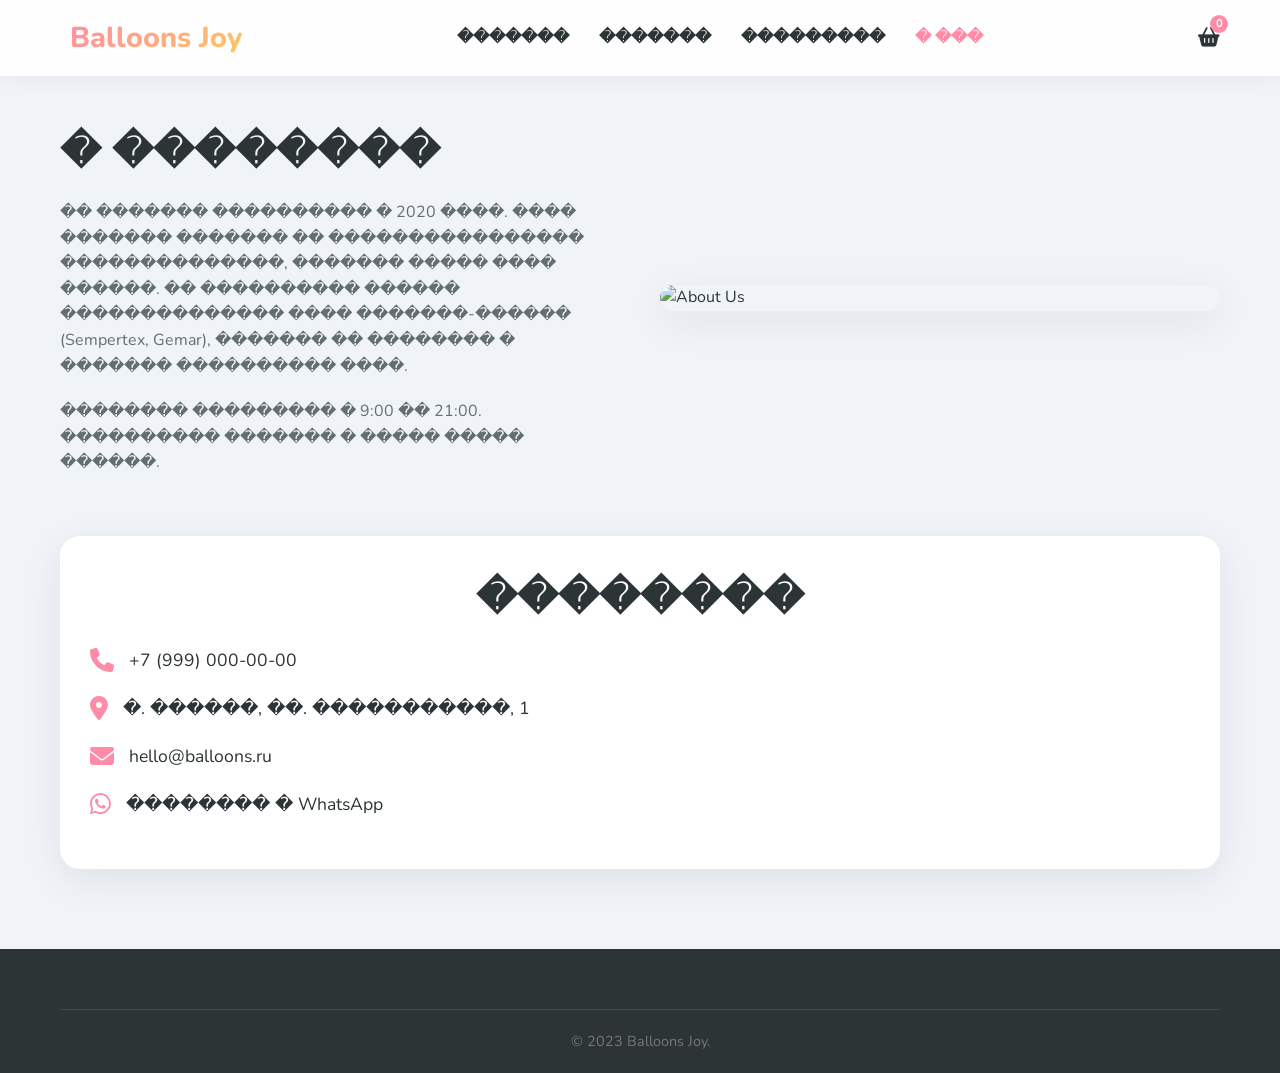
==== about.html @ 8e3c13cb "initial commit Первая загрузка файлов" ====
<!DOCTYPE html>
<html lang="ru">
<head>
    <meta charset="UTF-8">
    <meta name="viewport" content="width=device-width, initial-scale=1.0">
    <title>� ��� | Balloons Joy</title>
    <link href="https://fonts.googleapis.com/css2?family=Nunito:wght@400;600;700;800&display=swap" rel="stylesheet">
    <link rel="stylesheet" href="https://cdnjs.cloudflare.com/ajax/libs/font-awesome/6.4.0/css/all.min.css">
    <link rel="stylesheet" href="style.css">
</head>
<body>

    <header>
        <div class="container nav-wrapper">
            <a href="index.html" class="logo"><i class="fas fa-balloon"></i> Balloons Joy</a>
            <nav>
                <ul class="nav-links" id="navLinks">
                    <li><a href="index.html">�������</a></li>
                    <li><a href="catalog.html">�������</a></li>
                    <li><a href="gallery.html">���������</a></li>
                    <li><a href="about.html" class="active">� ���</a></li>
                </ul>
            </nav>
            <div class="header-actions">
                <div class="icon-btn" onclick="openCart()">
                    <i class="fas fa-shopping-basket"></i>
                    <span class="badge" id="cartCount">0</span>
                </div>
                <div class="mobile-toggle" onclick="toggleMenu()"><i class="fas fa-bars"></i></div>
            </div>
        </div>
    </header>

    <section class="section" style="padding-top: 120px;">
        <div class="container">
            <div class="about-grid">
                <div>
                    <h2 class="section-title" style="text-align: left;">� ��������</h2>
                    <p style="margin-bottom: 20px; color: var(--gray);">
                        �� ������� ���������� � 2020 ����. ���� ������� ������� �� ���������������� ��������������, ������� ����� ���� ������. �� ���������� ������ �������������� ���� �������-������ (Sempertex, Gemar), ������� �� �������� � ������� ���������� ����.
                    </p>
                    <p style="color: var(--gray);">
                        �������� ��������� � 9:00 �� 21:00. ���������� ������� � ����� ����� ������.
                    </p>
                </div>
                <img src="https://images.unsplash.com/photo-1533294160622-c5c720a61364?auto=format&fit=crop&w=600&q=80" alt="About Us" class="about-img">
            </div>

            <div class="contact-info" style="margin-top: 60px;">
                <h2 class="section-title">��������</h2>
                <div class="contact-item"><i class="fas fa-phone"></i> +7 (999) 000-00-00</div>
                <div class="contact-item"><i class="fas fa-map-marker-alt"></i> �. ������, ��. �����������, 1</div>
                <div class="contact-item"><i class="fas fa-envelope"></i> hello@balloons.ru</div>
                <div class="contact-item"><i class="fab fa-whatsapp"></i> �������� � WhatsApp</div>
            </div>
        </div>
    </section>

    <footer>
        <div class="container"><div class="copyright">&copy; 2023 Balloons Joy.</div></div>
    </footer>

    <div class="modal" id="cartModal">
        <div class="modal-content">
            <span class="close-modal" onclick="closeCart()">&times;</span>
            <h2>���� �������</h2>
            <div class="cart-items" id="cartItemsContainer"></div>
            <div style="display: flex; justify-content: space-between; font-weight: 700; margin-bottom: 20px;">
                <span>�����:</span><span id="cartTotal">0 ?</span>
            </div>
            <form onsubmit="submitOrder(event)">
                <div class="form-group"><input type="text" placeholder="���� ���" required></div>
                <div class="form-group"><input type="tel" placeholder="�������" required></div>
                <button type="submit" class="btn" style="width: 100%;">�������� �����</button>
            </form>
        </div>
    </div>

    <script src="script.js"></script>
</body>
</html>
---- style.css ----
/* style.css */
:root {
    --primary: #FF8BA7;
    --secondary: #59C3C3;
    --accent: #FFC75F;
    --dark: #2D3436;
    --gray: #636E72;
    --light: #FAFAFA;
    --white: #FFFFFF;
    --gradient: linear-gradient(135deg, #FF8BA7 0%, #FFC75F 100%);
    --shadow: 0 10px 40px rgba(0,0,0,0.08);
    --radius: 20px;
}

* { margin: 0; padding: 0; box-sizing: border-box; }

body {
    font-family: 'Nunito', sans-serif;
    background-color: #F0F4F8;
    color: var(--dark);
    line-height: 1.6;
    overflow-x: hidden;
    display: flex;
    flex-direction: column;
    min-height: 100vh;
}

a { text-decoration: none; color: inherit; transition: 0.3s; }
ul { list-style: none; }
img { max-width: 100%; display: block; }
button { font-family: inherit; }

.container { max-width: 1200px; margin: 0 auto; padding: 0 20px; }

/* HEADER */
header {
    position: fixed;
    top: 0; left: 0; width: 100%;
    background: rgba(255, 255, 255, 0.9);
    backdrop-filter: blur(10px);
    z-index: 1000;
    box-shadow: 0 2px 20px rgba(0,0,0,0.05);
    padding: 15px 0;
}

.nav-wrapper { display: flex; justify-content: space-between; align-items: center; }

.logo {
    font-size: 1.8rem; font-weight: 800;
    background: var(--gradient);
    -webkit-background-clip: text;
    -webkit-text-fill-color: transparent;
    display: flex; align-items: center; gap: 10px;
}

.nav-links { display: flex; gap: 30px; }
.nav-links a { font-weight: 600; font-size: 1rem; }
.nav-links a:hover, .nav-links a.active { color: var(--primary); }

.header-actions { display: flex; gap: 20px; align-items: center; }
.icon-btn { position: relative; font-size: 1.2rem; cursor: pointer; color: var(--dark); }
.badge {
    position: absolute; top: -8px; right: -8px;
    background: var(--primary); color: white;
    font-size: 0.7rem; width: 18px; height: 18px;
    border-radius: 50%; display: flex;
    align-items: center; justify-content: center; font-weight: 700;
}
.mobile-toggle { display: none; font-size: 1.5rem; cursor: pointer; }

/* HERO */
.hero {
    padding: 160px 0 100px;
    text-align: center;
    position: relative;
    overflow: hidden;
    min-height: 80vh;
    display: flex;
    align-items: center;
}
.hero-content { width: 100%; z-index: 2; }
.hero h1 { font-size: 3.5rem; line-height: 1.2; margin-bottom: 20px; }
.hero h1 span { color: var(--primary); }
.hero p { font-size: 1.2rem; color: var(--gray); margin-bottom: 40px; max-width: 600px; margin: 0 auto 40px; }

.btn {
    display: inline-block; padding: 15px 40px;
    background: var(--gradient); color: white;
    border-radius: 50px; font-weight: 700; font-size: 1.1rem;
    box-shadow: 0 10px 20px rgba(255, 139, 167, 0.4);
    border: none; cursor: pointer;
}
.btn:hover { transform: translateY(-3px); box-shadow: 0 15px 30px rgba(255, 139, 167, 0.6); }

/* CATALOG & GRID */
.section { padding: 80px 0; }
.section-title { text-align: center; font-size: 2.5rem; margin-bottom: 1rem; }
.section-subtitle { text-align: center; color: var(--gray); margin-bottom: 3rem; }

.filters { display: flex; justify-content: center; gap: 15px; margin-bottom: 40px; flex-wrap: wrap; }
.filter-btn {
    padding: 10px 25px; border: 2px solid #EEE;
    background: transparent; border-radius: 30px;
    font-weight: 600; cursor: pointer; transition: 0.3s; color: var(--gray);
}
.filter-btn.active, .filter-btn:hover { border-color: var(--secondary); background: var(--secondary); color: white; }

.products-grid {
    display: grid;
    grid-template-columns: repeat(auto-fill, minmax(280px, 1fr));
    gap: 30px;
}

.product-card {
    background: var(--white); border-radius: var(--radius);
    overflow: hidden; box-shadow: var(--shadow);
    transition: 0.3s; position: relative; border: 1px solid #f0f0f0;
}
.product-card:hover { transform: translateY(-10px); }
.product-img { height: 250px; width: 100%; object-fit: cover; background: #f9f9f9; }
.product-info { padding: 20px; }
.product-cat { font-size: 0.8rem; color: var(--secondary); font-weight: 700; text-transform: uppercase; }
.product-title { font-size: 1.2rem; margin: 5px 0; font-weight: 700; }
.product-footer { display: flex; justify-content: space-between; align-items: center; margin-top: 15px; }
.price { font-size: 1.3rem; font-weight: 800; color: var(--dark); }
.add-btn {
    width: 40px; height: 40px; border-radius: 50%;
    background: var(--light); border: none; color: var(--primary);
    font-size: 1.2rem; cursor: pointer; transition: 0.3s;
    display: flex; align-items: center; justify-content: center;
}
.add-btn:hover { background: var(--primary); color: white; }

/* GALLERY */
.gallery-grid { display: grid; grid-template-columns: repeat(auto-fit, minmax(300px, 1fr)); gap: 20px; }
.gallery-item { border-radius: var(--radius); overflow: hidden; height: 300px; position: relative; cursor: pointer; }
.gallery-item img { width: 100%; height: 100%; object-fit: cover; transition: 0.5s; }
.gallery-item:hover img { transform: scale(1.1); }
.gallery-overlay {
    position: absolute; bottom: 0; left: 0; width: 100%;
    padding: 20px; background: linear-gradient(to top, rgba(0,0,0,0.7), transparent);
    color: white; opacity: 0; transition: 0.3s;
}
.gallery-item:hover .gallery-overlay { opacity: 1; }

/* ABOUT & CONTACTS */
.about-grid { display: grid; grid-template-columns: 1fr 1fr; gap: 40px; align-items: center; }
.about-img { border-radius: var(--radius); box-shadow: var(--shadow); }
.contact-info { background: white; padding: 30px; border-radius: var(--radius); box-shadow: var(--shadow); }
.contact-item { display: flex; align-items: center; gap: 15px; margin-bottom: 20px; font-size: 1.1rem; }
.contact-item i { color: var(--primary); font-size: 1.5rem; }

/* FOOTER */
footer { background: var(--dark); color: white; padding: 60px 0 20px; margin-top: auto; }
.footer-grid { display: grid; grid-template-columns: repeat(auto-fit, minmax(200px, 1fr)); gap: 40px; margin-bottom: 40px; }
.footer-col h4 { margin-bottom: 20px; color: var(--primary); }
.footer-col ul li { margin-bottom: 10px; }
.footer-col ul li a { color: #ccc; }
.footer-col ul li a:hover { color: white; }
.socials { display: flex; gap: 15px; margin-top: 20px; }
.socials a { width: 40px; height: 40px; background: rgba(255,255,255,0.1); border-radius: 50%; display: flex; align-items: center; justify-content: center; transition: 0.3s; }
.socials a:hover { background: var(--primary); }
.copyright { text-align: center; border-top: 1px solid rgba(255,255,255,0.1); padding-top: 20px; color: #777; font-size: 0.9rem; }

/* MODAL */
.modal {
    display: none; position: fixed; top: 0; left: 0; width: 100%; height: 100%;
    background: rgba(0,0,0,0.5); z-index: 2000;
    justify-content: center; align-items: center; backdrop-filter: blur(5px);
}
.modal-content {
    background: white; padding: 40px; border-radius: var(--radius);
    width: 90%; max-width: 500px; position: relative; animation: slideUp 0.3s ease;
}
@keyframes slideUp { from { transform: translateY(50px); opacity: 0; } to { transform: translateY(0); opacity: 1; } }
.close-modal { position: absolute; top: 20px; right: 20px; font-size: 1.5rem; cursor: pointer; color: var(--gray); }
.form-group { margin-bottom: 20px; }
.form-group label { display: block; margin-bottom: 8px; font-weight: 600; }
.form-group input, .form-group select { width: 100%; padding: 12px; border: 2px solid #EEE; border-radius: 10px; font-family: inherit; font-size: 1rem; }
.form-group input:focus { border-color: var(--secondary); outline: none; }
.cart-items { max-height: 200px; overflow-y: auto; margin-bottom: 20px; border-bottom: 1px solid #eee; padding-bottom: 20px; }
.cart-item { display: flex; justify-content: space-between; margin-bottom: 10px; font-size: 0.9rem; }

/* MEDIA */
@media (max-width: 768px) {
    .hero h1 { font-size: 2.5rem; }
    .nav-links { display: none; position: absolute; top: 70px; left: 0; width: 100%; background: white; flex-direction: column; padding: 20px; box-shadow: 0 10px 20px rgba(0,0,0,0.1); }
    .nav-links.active { display: flex; }
    .mobile-toggle { display: block; }
    .about-grid { grid-template-columns: 1fr; }
}
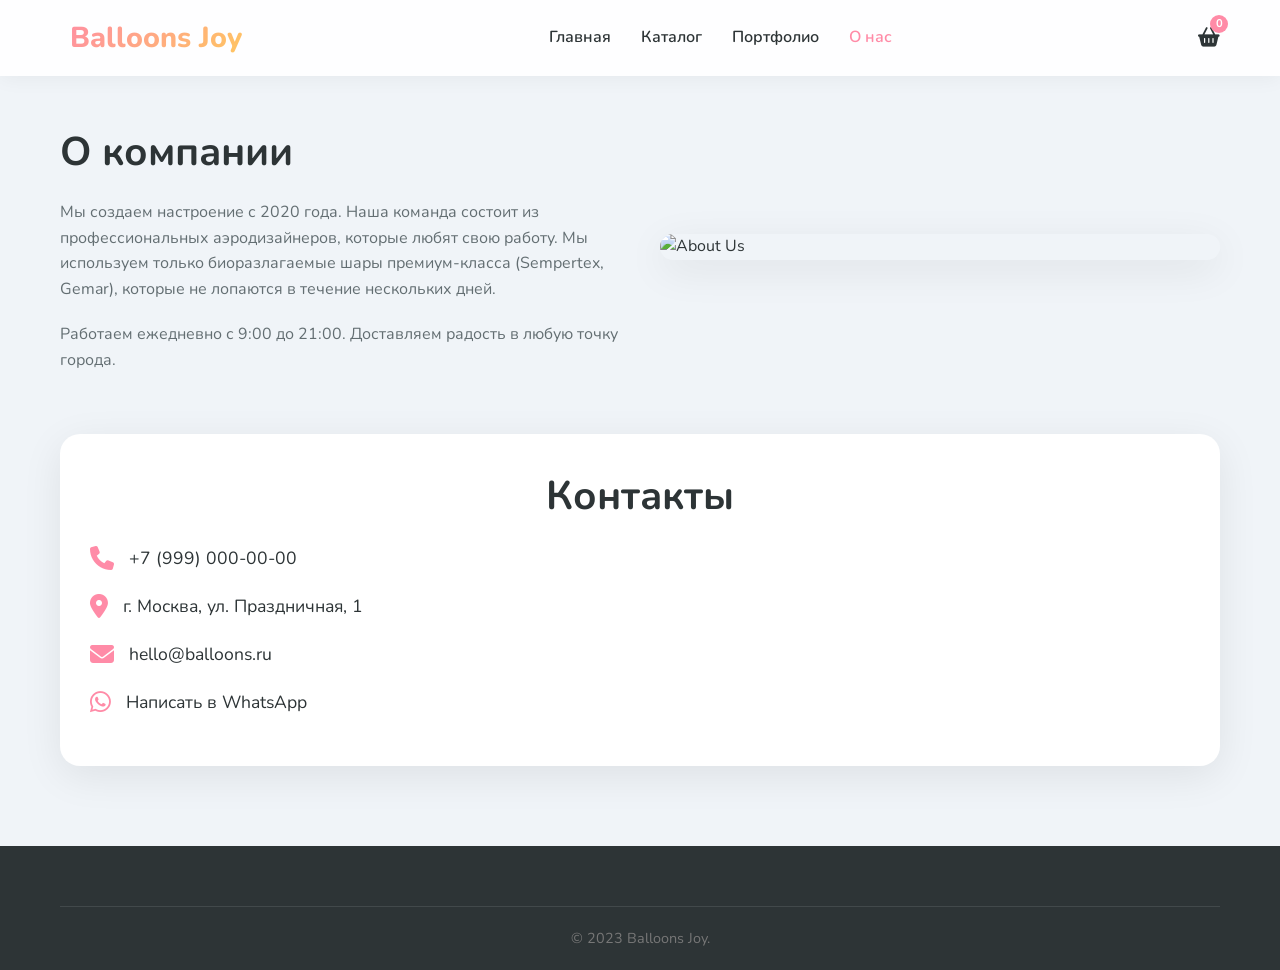
==== commit 95c3ad7c: "Change UTF-8 no BOM Изменение кодировки на UTF-8 no BOM" ====
--- a/about.html
+++ b/about.html
@@ -2,8 +2,9 @@
 <html lang="ru">
 <head>
     <meta charset="UTF-8">
+    <meta http-equiv="X-UA-Compatible" content="IE=edge">
     <meta name="viewport" content="width=device-width, initial-scale=1.0">
-    <title>� ��� | Balloons Joy</title>
+    <title>О нас | Balloons Joy</title>
     <link href="https://fonts.googleapis.com/css2?family=Nunito:wght@400;600;700;800&display=swap" rel="stylesheet">
     <link rel="stylesheet" href="https://cdnjs.cloudflare.com/ajax/libs/font-awesome/6.4.0/css/all.min.css">
     <link rel="stylesheet" href="style.css">
@@ -15,10 +16,10 @@
             <a href="index.html" class="logo"><i class="fas fa-balloon"></i> Balloons Joy</a>
             <nav>
                 <ul class="nav-links" id="navLinks">
-                    <li><a href="index.html">�������</a></li>
-                    <li><a href="catalog.html">�������</a></li>
-                    <li><a href="gallery.html">���������</a></li>
-                    <li><a href="about.html" class="active">� ���</a></li>
+                    <li><a href="index.html">Главная</a></li>
+                    <li><a href="catalog.html">Каталог</a></li>
+                    <li><a href="gallery.html">Портфолио</a></li>
+                    <li><a href="about.html" class="active">О нас</a></li>
                 </ul>
             </nav>
             <div class="header-actions">
@@ -35,23 +36,23 @@
         <div class="container">
             <div class="about-grid">
                 <div>
-                    <h2 class="section-title" style="text-align: left;">� ��������</h2>
+                    <h2 class="section-title" style="text-align: left;">О компании</h2>
                     <p style="margin-bottom: 20px; color: var(--gray);">
-                        �� ������� ���������� � 2020 ����. ���� ������� ������� �� ���������������� ��������������, ������� ����� ���� ������. �� ���������� ������ �������������� ���� �������-������ (Sempertex, Gemar), ������� �� �������� � ������� ���������� ����.
+                        Мы создаем настроение с 2020 года. Наша команда состоит из профессиональных аэродизайнеров, которые любят свою работу. Мы используем только биоразлагаемые шары премиум-класса (Sempertex, Gemar), которые не лопаются в течение нескольких дней.
                     </p>
                     <p style="color: var(--gray);">
-                        �������� ��������� � 9:00 �� 21:00. ���������� ������� � ����� ����� ������.
+                        Работаем ежедневно с 9:00 до 21:00. Доставляем радость в любую точку города.
                     </p>
                 </div>
                 <img src="https://images.unsplash.com/photo-1533294160622-c5c720a61364?auto=format&fit=crop&w=600&q=80" alt="About Us" class="about-img">
             </div>
 
             <div class="contact-info" style="margin-top: 60px;">
-                <h2 class="section-title">��������</h2>
+                <h2 class="section-title">Контакты</h2>
                 <div class="contact-item"><i class="fas fa-phone"></i> +7 (999) 000-00-00</div>
-                <div class="contact-item"><i class="fas fa-map-marker-alt"></i> �. ������, ��. �����������, 1</div>
+                <div class="contact-item"><i class="fas fa-map-marker-alt"></i> г. Москва, ул. Праздничная, 1</div>
                 <div class="contact-item"><i class="fas fa-envelope"></i> hello@balloons.ru</div>
-                <div class="contact-item"><i class="fab fa-whatsapp"></i> �������� � WhatsApp</div>
+                <div class="contact-item"><i class="fab fa-whatsapp"></i> Написать в WhatsApp</div>
             </div>
         </div>
     </section>
@@ -63,15 +64,15 @@
     <div class="modal" id="cartModal">
         <div class="modal-content">
             <span class="close-modal" onclick="closeCart()">&times;</span>
-            <h2>���� �������</h2>
+            <h2>Ваша корзина</h2>
             <div class="cart-items" id="cartItemsContainer"></div>
             <div style="display: flex; justify-content: space-between; font-weight: 700; margin-bottom: 20px;">
-                <span>�����:</span><span id="cartTotal">0 ?</span>
+                <span>Итого:</span><span id="cartTotal">0 ₽</span>
             </div>
             <form onsubmit="submitOrder(event)">
-                <div class="form-group"><input type="text" placeholder="���� ���" required></div>
-                <div class="form-group"><input type="tel" placeholder="�������" required></div>
-                <button type="submit" class="btn" style="width: 100%;">�������� �����</button>
+                <div class="form-group"><input type="text" placeholder="Ваше имя" required></div>
+                <div class="form-group"><input type="tel" placeholder="Телефон" required></div>
+                <button type="submit" class="btn" style="width: 100%;">Оформить заказ</button>
             </form>
         </div>
     </div>
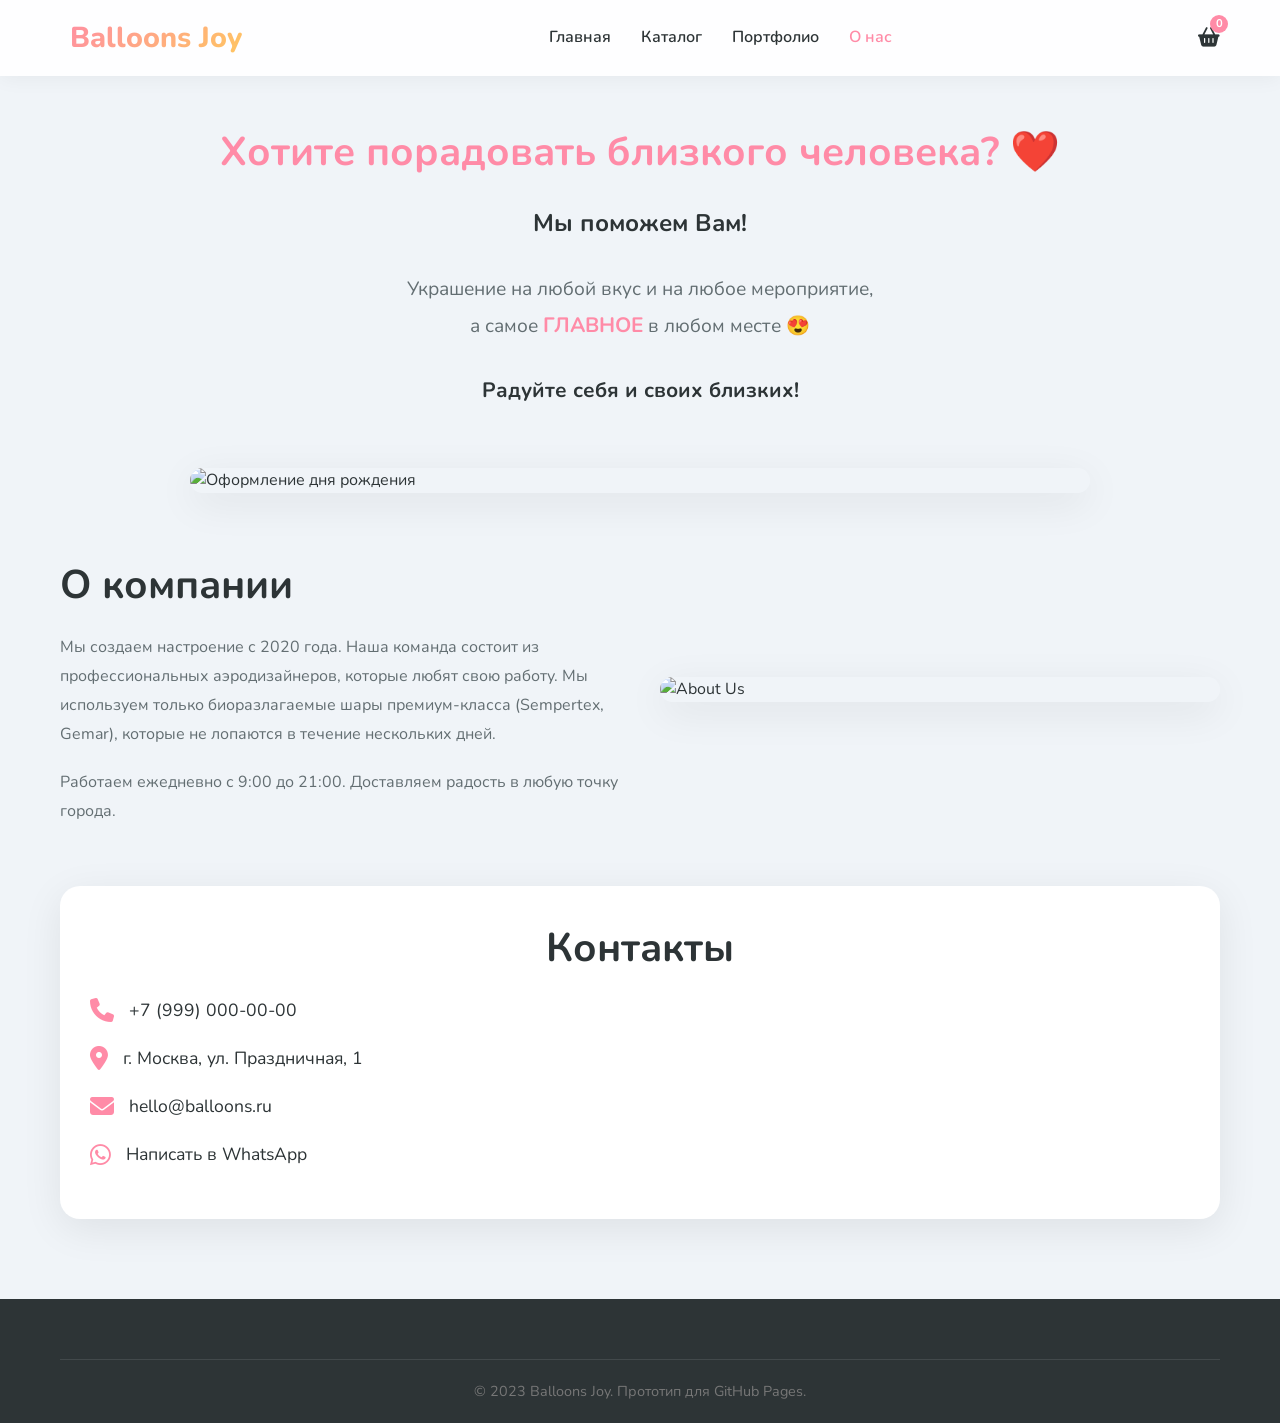
==== commit 2d4c8077: "Update about.html Добавление информации о услугах" ====
--- a/about.html
+++ b/about.html
@@ -34,19 +34,46 @@
 
     <section class="section" style="padding-top: 120px;">
         <div class="container">
+            <!-- Главный блок с призывом -->
+            <div style="text-align: center; margin-bottom: 60px;">
+                <h2 style="font-size: 2.5rem; margin-bottom: 20px; color: var(--primary);">
+                    Хотите порадовать близкого человека? ❤️
+                </h2>
+                <p style="font-size: 1.5rem; color: var(--dark); margin-bottom: 30px;">
+                    <strong>Мы поможем Вам!</strong>
+                </p>
+                <p style="font-size: 1.2rem; color: var(--gray); max-width: 800px; margin: 0 auto 20px; line-height: 1.8;">
+                    Украшение на любой вкус и на любое мероприятие, 
+                    <br>а самое <strong style="color: var(--primary); font-size: 1.3rem;">ГЛАВНОЕ</strong> в любом месте 😍
+                </p>
+                <p style="font-size: 1.3rem; color: var(--dark); margin-top: 30px;">
+                    <strong>Радуйте себя и своих близких!</strong>
+                </p>
+            </div>
+
+            <!-- Фото оформления -->
+            <div style="margin-bottom: 60px;">
+                <img src="images/about/birthday-setup.jpg" 
+                     alt="Оформление дня рождения" 
+                     style="width: 100%; max-width: 900px; border-radius: var(--radius); box-shadow: var(--shadow); display: block; margin: 0 auto;">
+            </div>
+
+            <!-- О компании -->
             <div class="about-grid">
                 <div>
                     <h2 class="section-title" style="text-align: left;">О компании</h2>
-                    <p style="margin-bottom: 20px; color: var(--gray);">
-                        Мы создаем настроение с 2020 года. Наша команда состоит из профессиональных аэродизайнеров, которые любят свою работу. Мы используем только биоразлагаемые шары премиум-класса (Sempertex, Gemar), которые не лопаются в течение нескольких дней.
+                    <p style="margin-bottom: 20px; color: var(--gray); line-height: 1.8;">
+                        Мы создаем настроение с 2020 года. Наша команда состоит из профессиональных аэродизайнеров, которые любят свою работу. 
+                        Мы используем только биоразлагаемые шары премиум-класса (Sempertex, Gemar), которые не лопаются в течение нескольких дней.
                     </p>
-                    <p style="color: var(--gray);">
+                    <p style="color: var(--gray); line-height: 1.8;">
                         Работаем ежедневно с 9:00 до 21:00. Доставляем радость в любую точку города.
                     </p>
                 </div>
-                <img src="https://images.unsplash.com/photo-1533294160622-c5c720a61364?auto=format&fit=crop&w=600&q=80" alt="About Us" class="about-img">
+                <img src="https://placehold.co/600x400/FF8BA7/ffffff?text=Наша+команда" alt="About Us" class="about-img">
             </div>
 
+            <!-- Контакты -->
             <div class="contact-info" style="margin-top: 60px;">
                 <h2 class="section-title">Контакты</h2>
                 <div class="contact-item"><i class="fas fa-phone"></i> +7 (999) 000-00-00</div>
@@ -58,9 +85,12 @@
     </section>
 
     <footer>
-        <div class="container"><div class="copyright">&copy; 2023 Balloons Joy.</div></div>
+        <div class="container">
+            <div class="copyright">&copy; 2023 Balloons Joy. Прототип для GitHub Pages.</div>
+        </div>
     </footer>
 
+    <!-- Модальное окно корзины -->
     <div class="modal" id="cartModal">
         <div class="modal-content">
             <span class="close-modal" onclick="closeCart()">&times;</span>
--- a/style.css
+++ b/style.css
@@ -117,10 +117,25 @@
     transition: 0.3s; position: relative; border: 1px solid #f0f0f0;
 }
 .product-card:hover { transform: translateY(-10px); }
-.product-img { height: 250px; width: 100%; object-fit: cover; background: #f9f9f9; }
+.product-img {
+    height: 400px;
+    width: 100%;
+    object-fit: cover;          /* Заполняет всё пространство */
+    object-position: center;    /* Фокус на середине (по умолчанию) */
+    background: #f9f9f9;
+    border-radius: 15px;
+    margin-bottom: 15px;
+}
 .product-info { padding: 20px; }
 .product-cat { font-size: 0.8rem; color: var(--secondary); font-weight: 700; text-transform: uppercase; }
 .product-title { font-size: 1.2rem; margin: 5px 0; font-weight: 700; }
+.product-desc {
+    font-size: 0.9rem;
+    color: var(--gray);
+    margin: 10px 0;
+    line-height: 1.6;
+    white-space: pre-line;  /* ← Переносы строк работают */
+}
 .product-footer { display: flex; justify-content: space-between; align-items: center; margin-top: 15px; }
 .price { font-size: 1.3rem; font-weight: 800; color: var(--dark); }
 .add-btn {
@@ -189,3 +204,101 @@
     .mobile-toggle { display: block; }
     .about-grid { grid-template-columns: 1fr; }
 }
+
+/* ========== LIGHTBOX (просмотр изображений) ========== */
+.lightbox {
+    display: none;
+    position: fixed;
+    z-index: 3000;
+    left: 0;
+    top: 0;
+    width: 100%;
+    height: 100%;
+    background-color: rgba(0, 0, 0, 0.9);
+    justify-content: center;
+    align-items: center;
+    flex-direction: column;
+    animation: fadeIn 0.3s;
+}
+
+@keyframes fadeIn {
+    from { opacity: 0; }
+    to { opacity: 1; }
+}
+
+.lightbox-content {
+    max-width: 90%;
+    max-height: 80vh;
+    object-fit: contain;
+    border-radius: 10px;
+    box-shadow: 0 5px 30px rgba(0,0,0,0.5);
+    transition: transform 0.3s;
+}
+
+.lightbox-content:hover {
+    transform: scale(1.02);
+}
+
+.lightbox-close {
+    position: absolute;
+    top: 20px;
+    right: 35px;
+    color: #fff;
+    font-size: 40px;
+    font-weight: bold;
+    cursor: pointer;
+    transition: 0.3s;
+    z-index: 3001;
+}
+
+.lightbox-close:hover {
+    color: var(--primary);
+    transform: rotate(90deg);
+}
+
+.lightbox-caption {
+    color: #fff;
+    margin-top: 15px;
+    font-size: 1.1rem;
+    text-align: center;
+    max-width: 80%;
+    padding: 10px 20px;
+    background: rgba(255,255,255,0.1);
+    border-radius: 10px;
+}
+
+.lightbox-nav {
+    position: absolute;
+    top: 50%;
+    transform: translateY(-50%);
+    background: rgba(255,255,255,0.2);
+    color: white;
+    border: none;
+    font-size: 2rem;
+    padding: 15px;
+    cursor: pointer;
+    border-radius: 50%;
+    width: 50px;
+    height: 50px;
+    display: flex;
+    align-items: center;
+    justify-content: center;
+    transition: 0.3s;
+    user-select: none;
+}
+
+.lightbox-nav:hover {
+    background: var(--primary);
+}
+
+.lightbox-nav.prev { left: 20px; }
+.lightbox-nav.next { right: 20px; }
+
+/* Адаптив для мобильных */
+@media (max-width: 768px) {
+    .lightbox-content { max-width: 95%; max-height: 70vh; }
+    .lightbox-nav { width: 40px; height: 40px; font-size: 1.5rem; padding: 10px; }
+    .lightbox-nav.prev { left: 10px; }
+    .lightbox-nav.next { right: 10px; }
+    .lightbox-close { top: 15px; right: 25px; font-size: 30px; }
+}
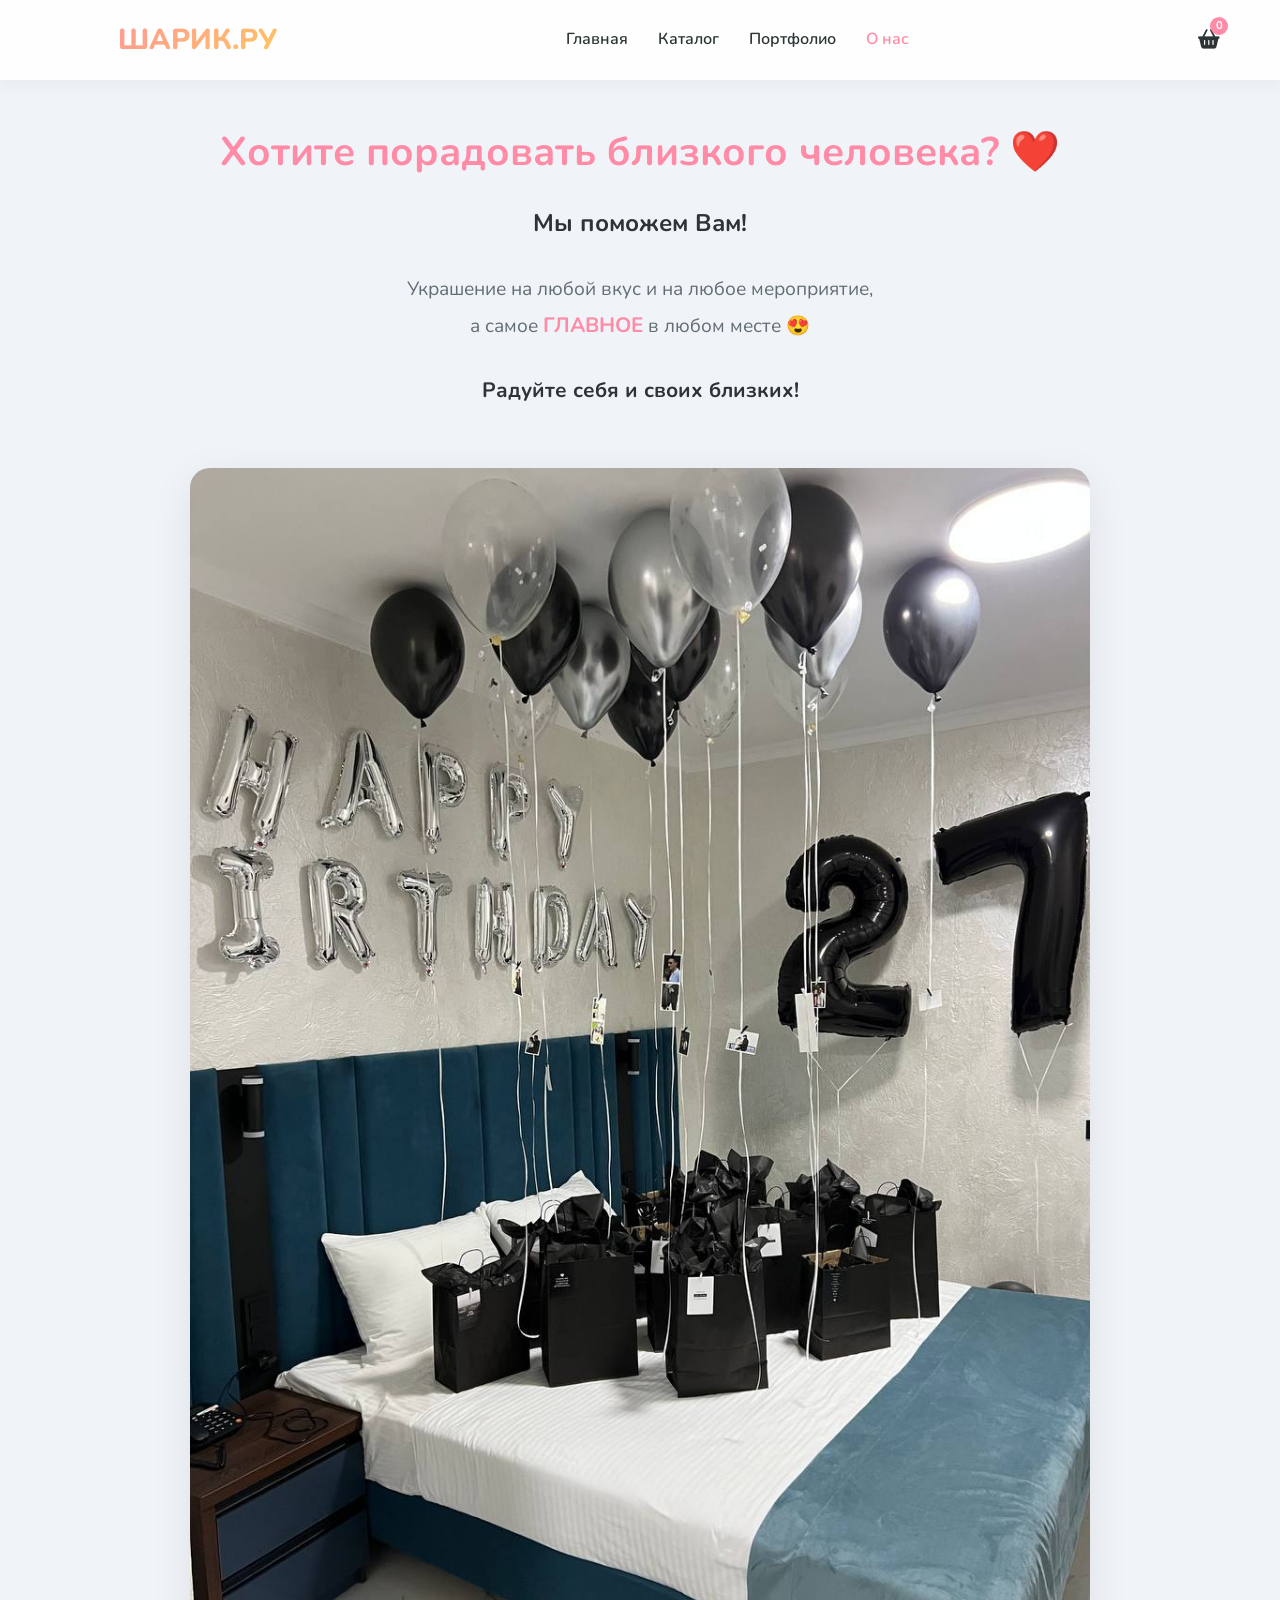
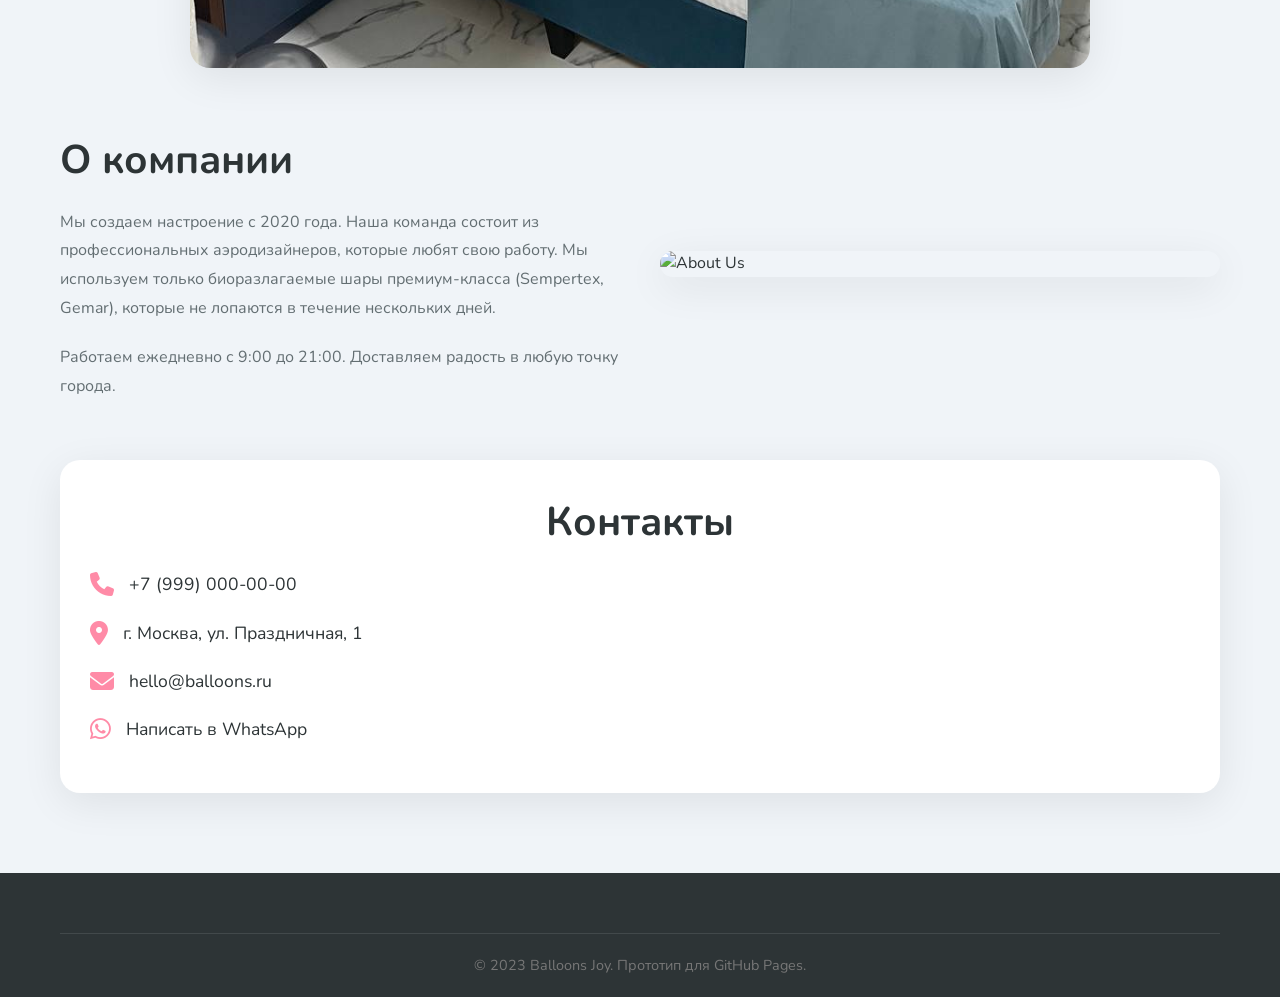
==== commit 96737e82: "Add ballon span logo □ 1. index.html → <title>ШАРИК.РУ | Главная</title> □ 2. catalog.html → <title" ====
--- a/about.html
+++ b/about.html
@@ -4,7 +4,7 @@
     <meta charset="UTF-8">
     <meta http-equiv="X-UA-Compatible" content="IE=edge">
     <meta name="viewport" content="width=device-width, initial-scale=1.0">
-    <title>О нас | Balloons Joy</title>
+    <title>ШАРИК.РУ | О нас</title>
     <link href="https://fonts.googleapis.com/css2?family=Nunito:wght@400;600;700;800&display=swap" rel="stylesheet">
     <link rel="stylesheet" href="https://cdnjs.cloudflare.com/ajax/libs/font-awesome/6.4.0/css/all.min.css">
     <link rel="stylesheet" href="style.css">
@@ -13,7 +13,13 @@
 
     <header>
         <div class="container nav-wrapper">
-            <a href="index.html" class="logo"><i class="fas fa-balloon"></i> Balloons Joy</a>
+            <a href="index.html" class="logo">
+                <span class="logo-balloons">
+                    <span class="logo-balloon balloon-1">🎈</span>
+                    <span class="logo-balloon balloon-2">🎈</span>
+                </span>
+                ШАРИК.РУ
+            </a>
             <nav>
                 <ul class="nav-links" id="navLinks">
                     <li><a href="index.html">Главная</a></li>
--- a/style.css
+++ b/style.css
@@ -302,3 +302,243 @@
     .lightbox-nav.next { right: 10px; }
     .lightbox-close { top: 15px; right: 25px; font-size: 30px; }
 }
+
+/* ========== HERO СЛАЙД-ШОУ ========== */
+.hero {
+    padding: 160px 0 100px;
+    text-align: center;
+    position: relative;
+    overflow: hidden;
+    min-height: 80vh;
+    display: flex;
+    align-items: center;
+}
+
+.hero-slideshow {
+    position: absolute;
+    top: 0;
+    left: 0;
+    width: 100%;
+    height: 100%;
+    z-index: 0;
+}
+
+.slide {
+    position: absolute;
+    top: 0;
+    left: 0;
+    width: 100%;
+    height: 100%;
+    background-size: cover;
+    background-position: center;
+    opacity: 0;
+    transition: opacity 1.5s ease-in-out;
+}
+
+.slide.active {
+    opacity: 0.3;  /* Прозрачность чтобы текст читался */
+}
+
+/* Затемнение */
+.hero-slideshow::after {
+    content: '';
+    position: absolute;
+    top: 0;
+    left: 0;
+    width: 100%;
+    height: 100%;
+    background: rgba(255, 255, 255, 0.3);
+}
+
+.hero-content {
+    position: relative;
+    z-index: 2;
+    width: 100%;
+}
+
+/* ========== БЕГУЩАЯ СТРОКА ========== */
+.marquee-container {
+    background: var(--gradient);
+    padding: 15px 0;
+    margin: 30px auto 40px;
+    border-radius: 50px;
+    max-width: 900px;
+    overflow: hidden;
+    box-shadow: 0 5px 20px rgba(255, 139, 167, 0.4);
+}
+
+.marquee {
+    display: flex;
+    width: fit-content;
+    animation: scroll 30s linear infinite;
+}
+
+.marquee:hover {
+    animation-play-state: paused;  /* Пауза при наведении */
+}
+
+.marquee-item {
+    flex-shrink: 0;
+    padding: 0 40px;
+    color: white;
+    font-weight: 600;
+    font-size: 1rem;
+    white-space: nowrap;
+    display: flex;
+    align-items: center;
+    gap: 10px;
+}
+
+.marquee-item:not(:last-child) {
+    border-right: 2px solid rgba(255,255,255,0.3);
+}
+
+@keyframes scroll {
+    0% {
+        transform: translateX(0);
+    }
+    100% {
+        transform: translateX(-50%);  /* Прокручиваем на половину (дубликаты) */
+    }
+}
+
+/* Адаптив для мобильных */
+@media (max-width: 768px) {
+    .marquee-container {
+        margin: 20px 10px 30px;
+        padding: 12px 0;
+        border-radius: 30px;
+    }
+    
+    .marquee {
+        animation: scroll 20s linear infinite;  /* Быстрее на мобильном */
+    }
+    
+    .marquee-item {
+        padding: 0 25px;
+        font-size: 0.9rem;
+    }
+    
+    .hero {
+        min-height: 90vh;
+        padding: 140px 0 80px;
+    }
+    
+    .hero h1 {
+        font-size: 2.2rem;
+    }
+}
+
+/* Убираем старые декоративные шары если есть */
+.bg-ballon {
+    display: none;  /* Или оставь если хочешь */
+}
+
+/* ========== ЛОГОТИП ШАРИК.РУ ========== */
+.logo {
+    font-size: 1.8rem;
+    font-weight: 800;
+    background: linear-gradient(135deg, #FF8BA7 0%, #FFC75F 100%);
+    -webkit-background-clip: text;
+    -webkit-text-fill-color: transparent;
+    display: flex;
+    align-items: center;
+    gap: 8px;
+    text-decoration: none;
+}
+
+.logo-balloons {
+    display: inline-flex;
+    position: relative;
+    width: 50px;
+    height: 50px;
+}
+
+.logo-balloon {
+    font-size: 2.2rem;
+    position: absolute;
+    display: inline-block;
+    filter: drop-shadow(0 5px 10px rgba(255, 139, 167, 0.4));
+}
+
+/* Первый шарик - танцует влево-вправо */
+.balloon-1 {
+    left: 0;
+    animation: 
+        dance1 2s ease-in-out infinite,
+        colorChange1 3s ease-in-out infinite;
+}
+
+/* Второй шарик - танцует вправо-влево */
+.balloon-2 {
+    right: 0;
+    animation: 
+        dance2 2s ease-in-out infinite,
+        colorChange2 3s ease-in-out infinite;
+}
+
+/* Танец первого шарика */
+@keyframes dance1 {
+    0%, 100% { 
+        transform: translateY(0) rotate(-10deg) scale(1); 
+    }
+    25% { 
+        transform: translateY(-8px) rotate(-15deg) scale(1.1); 
+    }
+    50% { 
+        transform: translateY(-5px) rotate(-5deg) scale(1); 
+    }
+    75% { 
+        transform: translateY(-10px) rotate(-12deg) scale(1.05); 
+    }
+}
+
+/* Танец второго шарика */
+@keyframes dance2 {
+    0%, 100% { 
+        transform: translateY(0) rotate(10deg) scale(1); 
+    }
+    25% { 
+        transform: translateY(-10px) rotate(15deg) scale(1.05); 
+    }
+    50% { 
+        transform: translateY(-5px) rotate(5deg) scale(1); 
+    }
+    75% { 
+        transform: translateY(-8px) rotate(12deg) scale(1.1); 
+    }
+}
+
+/* Переливание цвета - первый шарик */
+@keyframes colorChange1 {
+    0%, 100% { 
+        filter: hue-rotate(0deg) drop-shadow(0 5px 10px rgba(255, 139, 167, 0.4)); 
+    }
+    50% { 
+        filter: hue-rotate(45deg) drop-shadow(0 5px 15px rgba(255, 199, 95, 0.6)); 
+    }
+}
+
+/* Переливание цвета - второй шарик */
+@keyframes colorChange2 {
+    0%, 100% { 
+        filter: hue-rotate(180deg) drop-shadow(0 5px 10px rgba(89, 195, 195, 0.4)); 
+    }
+    50% { 
+        filter: hue-rotate(225deg) drop-shadow(0 5px 15px rgba(255, 139, 167, 0.6)); 
+    }
+}
+
+/* Адаптив для мобильных */
+@media (max-width: 768px) {
+    .logo {
+        font-size: 1.4rem;
+    }
+    .logo-balloon {
+        font-size: 1.8rem;
+    }
+    .logo-balloons {
+        width: 40px;
+        height: 40px;
+    }
+}
